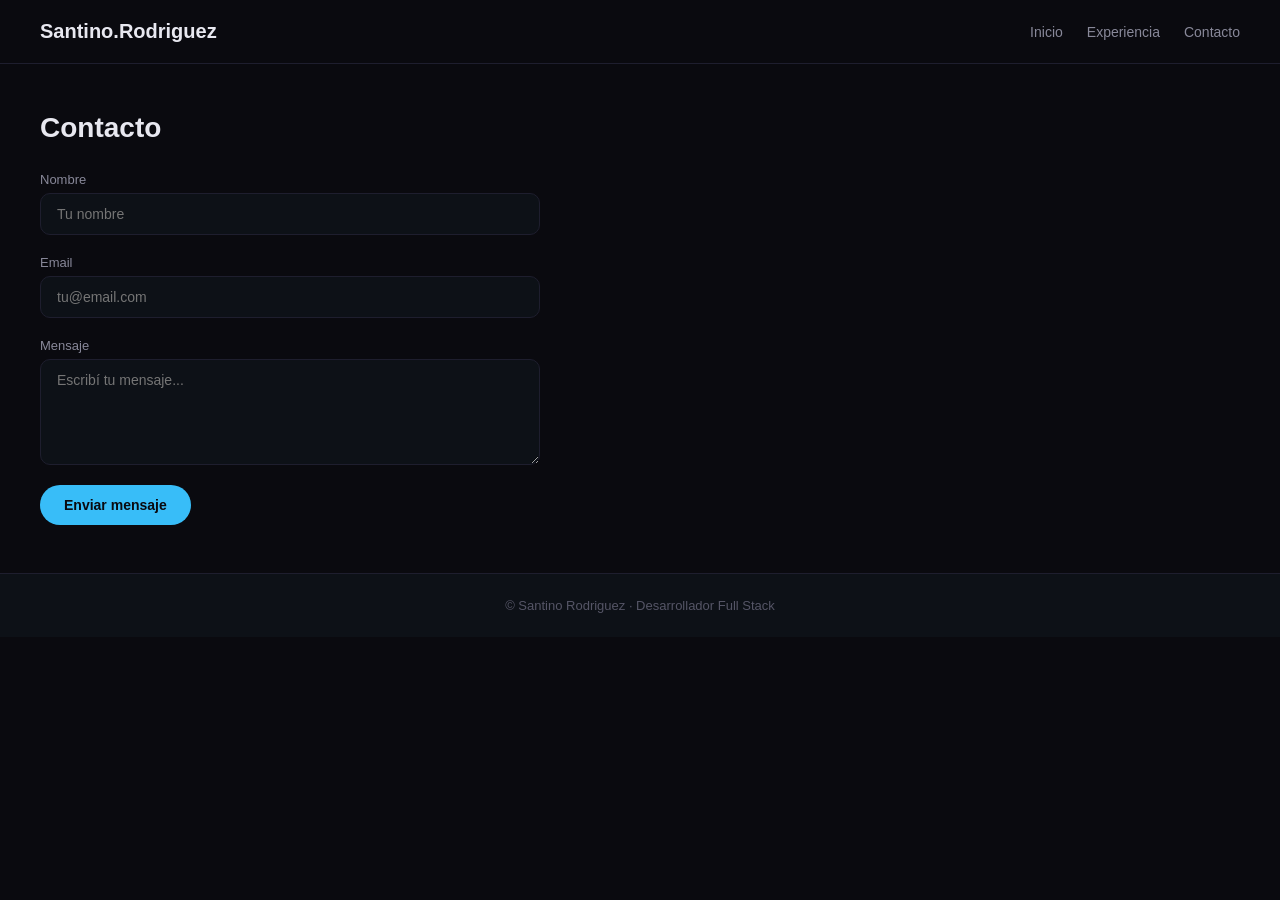
==== contacto.html @ a267e3ce "Versión 1.1.1, Se agregó la pestaña Contacto, junto con su CSS" ====
<!DOCTYPE html>
<html lang="es">

<head>
  <meta charset="UTF-8">
  <meta name="viewport" content="width=device-width, initial-scale=1.0">
  <title>Contacto · Santino Rodriguez</title>
  <link rel="stylesheet" href="estilos.css">
</head>

<body>

  <nav class="nav">
    <span class="logo">Santino.Rodriguez</span>
    <div class="nav-links">
      <a href="index.html">Inicio</a>
      <a href="index.html#experiencia">Experiencia</a>
      <a href="contacto.html">Contacto</a>
    </div>
  </nav>

  <section class="seccion">
    <h2>Contacto</h2>

    <div class="formulario">

      <div class="campo">
        <label for="nombre">Nombre</label>
        <input type="text" id="nombre" placeholder="Tu nombre">
      </div>

      <div class="campo">
        <label for="email">Email</label>
        <input type="email" id="email" placeholder="tu@email.com">
      </div>

      <div class="campo">
        <label for="mensaje">Mensaje</label>
        <textarea id="mensaje" rows="5" placeholder="Escribí tu mensaje..."></textarea>
      </div>

      <button class="boton-enviar">Enviar mensaje</button>

    </div>
  </section>

  <footer class="footer">
    <p>© Santino Rodriguez · Desarrollador Full Stack</p>
  </footer>

</body>
</html>
---- estilos.css ----
* {
  box-sizing: border-box;
  margin: 0;
  padding: 0;
}

body {
  font-family: 'Outfit', sans-serif;
  background-color: #0a0a0f;
  color: #e8e8f0;
}

.azul {
  color: #38cbf8;
}

.nav {
  display: flex;
  justify-content: space-between;
  align-items: center;
  padding: 20px 40px;
  border-bottom: 1px solid #1e1e2e;
}

.logo {
  font-size: 20px;
  font-weight: 700;
  color: #e8e8f0;
}

.nav-links {
  display: flex;
  gap: 24px;
}

.nav-links a {
  text-decoration: none;
  color: #888899;
  font-size: 14px;
}

.nav-links a:hover {
  color: #38bdf8;
}

.fondo-hero {
  background-color: #b0e0fc1e;
}

.hero {
  display: flex;
  align-items: center;
  justify-content: space-between;
  padding: 60px 40px;
  gap: 40px;
}

.hero-texto {
  flex: 1;
}

.subtitulo {
  font-size: 13px;
  color: #38bdf8;
  font-weight: 600;
  text-transform: uppercase;
  letter-spacing: 2px;
  margin-bottom: 12px;
}

h1 {
  font-size: 52px;
  font-weight: 700;
  line-height: 1.1;
  margin-bottom: 16px;
  color: #e8e8f0;
}

.descripcion {
  font-size: 15px;
  color: #888899;
  line-height: 1.7;
  max-width: 400px;
  margin-bottom: 28px;
}

.stats {
  display: flex;
  justify-content: space-around;
  padding: 24px 40px;
  border-top: 1px solid #1e1e2e;
  border-bottom: 1px solid #1e1e2e;
  background-color: #0d1117;
}

.stat {
  display: flex;
  flex-direction: column;
  align-items: center;
  gap: 4px;
}

.numero {
  font-size: 36px;
  font-weight: 700;
  color: #38bdf8;
}

.etiqueta {
  font-size: 12px;
  color: #555566;
  text-transform: uppercase;
  letter-spacing: 1px;
}

.seccion {
  padding: 48px 40px;
  background-color: #0a0a0f;
}

.seccion h2 {
  font-size: 28px;
  font-weight: 700;
  margin-bottom: 28px;
  color: #e8e8f0;
}

.fondo-violeta {
  background-color: #0d1117;
  border-top: 1px solid #1e1e2e;
  border-bottom: 1px solid #1e1e2e;
}

.proyectos {
  display: flex;
  flex-wrap: wrap;
  gap: 16px;
}

.tarjeta {
  width: calc(50% - 8px);
  border: 1px solid #1e1e2e;
  border-radius: 14px;
  overflow: hidden;
  background-color: #0d1117;
}

.tarjeta-imagen {
  height: 110px;
  display: flex;
  align-items: center;
  justify-content: center;
  font-size: 22px;
  font-weight: 700;
  letter-spacing: 2px;
}

.fondo-azul   { background-color: #0c2a4a; color: #38bdf8; }
.black-fondo  { background-color: #0a1628; color: #60a5fa; }

.tarjeta-info {
  padding: 14px 16px;
}

.tecnologia {
  font-size: 11px;
  font-weight: 600;
  color: #38bdf8;
  text-transform: uppercase;
  letter-spacing: 1px;
  margin-bottom: 4px;
}

.nombre-proyecto {
  font-size: 14px;
  font-weight: 600;
  color: #e8e8f0;
}

.habilidades {
  display: flex;
  flex-wrap: wrap;
  gap: 10px;
}

.tag {
  padding: 8px 20px;
  border-radius: 100px;
  font-size: 13px;
  font-weight: 500;
  border: 2px solid;
}

.tag.white {
  background-color: #c7dbf042;
  color: #ffffff;
  border-color: #38bdf8;
}

.tag.oscuro {
  background-color: #0a1628;
  color: #60a5fa;
  border-color: #60a5fa;
}

.footer {
  padding: 24px 40px;
  border-top: 1px solid #1e1e2e;
  text-align: center;
  font-size: 13px;
  color: #555566;
  background-color: #0d1117;
}

@media (max-width: 600px) {

  .nav {
    padding: 16px 20px;
  }

  .nav-links {
    display: none;
  }

  .hero {
    flex-direction: column;
    align-items: flex-start;
    padding: 36px 20px;
  }

  h1 {
    font-size: 36px;
  }

  .descripcion {
    max-width: 100%;
  }

  .stats {
    padding: 20px;
    flex-wrap: wrap;
    gap: 16px;
  }

  .numero {
    font-size: 26px;
  }

  .seccion {
    padding: 36px 20px;
  }

  .tarjeta {
    width: 100%;
  }

  .footer {
    padding: 20px;
  }

}


.formulario {
  display: flex;
  flex-direction: column;
  gap: 20px;
  max-width: 500px;
}

.campo {
  display: flex;
  flex-direction: column;
  gap: 6px;
}

.campo label {
  font-size: 13px;
  color: #888899;
  font-weight: 500;
}

.campo input,
.campo textarea {
  background-color: #0d1117;
  border: 1px solid #1e1e2e;
  border-radius: 10px;
  padding: 12px 16px;
  color: #e8e8f0;
  font-size: 14px;
  font-family: 'Outfit', sans-serif;
  outline: none;
}

.campo input:focus,
.campo textarea:focus {
  border-color: #38bdf8;
}

.campo textarea {
  resize: vertical;
}

.boton-enviar {
  background-color: #38bdf8;
  color: #0a0a0f;
  border: none;
  padding: 12px 24px;
  border-radius: 100px;
  font-size: 14px;
  font-weight: 600;
  font-family: 'Outfit', sans-serif;
  cursor: pointer;
  width: fit-content;
}

.boton-enviar:hover {
  background-color: #0ea5e9;
}
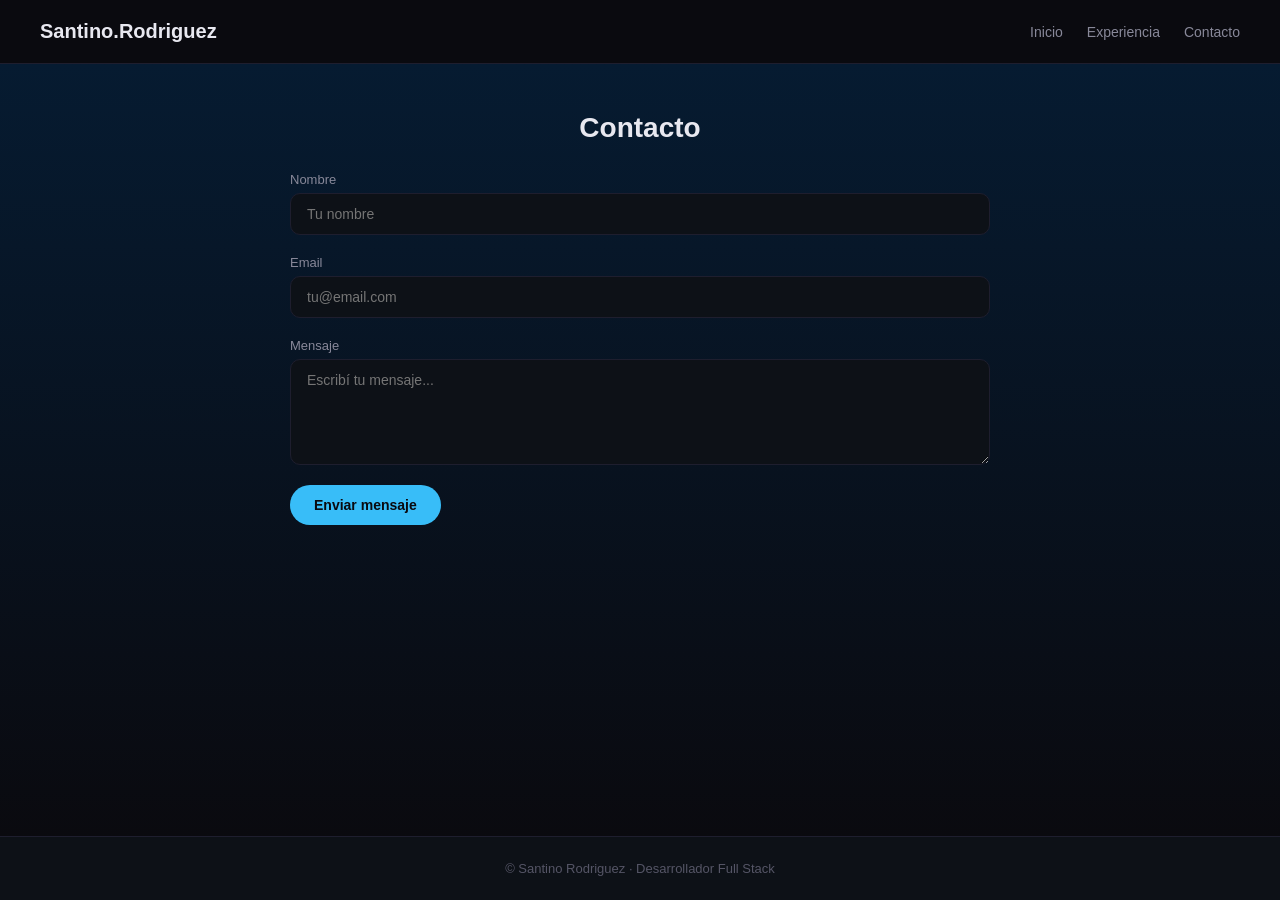
==== commit 97a8e772: "Versión 1.2.6, mejoras visuales, fades en los fondos, acomodé algunos tags y títulos" ====
--- a/contacto.html
+++ b/contacto.html
@@ -5,6 +5,7 @@
   <meta charset="UTF-8">
   <meta name="viewport" content="width=device-width, initial-scale=1.0">
   <title>Contacto · Santino Rodriguez</title>
+  <link rel="icon" href="logoSR.png?v=1">
   <link rel="stylesheet" href="estilos.css">
 </head>
 
@@ -14,12 +15,12 @@
     <span class="logo">Santino.Rodriguez</span>
     <div class="nav-links">
       <a href="index.html">Inicio</a>
-      <a href="index.html#experiencia">Experiencia</a>
+      <a href="experiencia.html">Experiencia</a>
       <a href="contacto.html">Contacto</a>
     </div>
   </nav>
 
-  <section class="seccion">
+<section class="seccion bg-fade centro">
     <h2>Contacto</h2>
 
     <div class="formulario">
--- a/estilos.css
+++ b/estilos.css
@@ -8,6 +8,34 @@
   font-family: 'Outfit', sans-serif;
   background-color: #0a0a0f;
   color: #e8e8f0;
+
+  min-height: 100vh;
+  display: flex;
+  flex-direction: column;
+}
+
+.seccion {
+  flex: 1;
+  padding: 48px 40px;
+  background-color: #0a0a0f;
+}
+
+.bg-fade {
+  background: linear-gradient(to top, #0a0a0f, #061b31);
+}
+
+.bg-fade-left {
+  background: linear-gradient(to left, #0a0a0f, #010a25);
+}
+
+.centro {
+  display: flex;
+  flex-direction: column;
+  align-items: center;
+}
+
+.centro h2 {
+  text-align: center;
 }
 
 .azul {
@@ -53,6 +81,14 @@
   justify-content: space-between;
   padding: 60px 40px;
   gap: 40px;
+}
+
+.hero-foto img {
+  width: 250px;
+  height: 250px;
+  object-fit: cover;
+  border-radius: 50%;
+  border: 3px solid #38bdf8;
 }
 
 .hero-texto {
@@ -77,10 +113,10 @@
 }
 
 .descripcion {
-  font-size: 15px;
+  font-size: 25px;
   color: #888899;
   line-height: 1.7;
-  max-width: 400px;
+  max-width: 1500px;
   margin-bottom: 28px;
 }
 
@@ -125,10 +161,14 @@
   color: #e8e8f0;
 }
 
-.fondo-violeta {
+.fondo-oscuro {
   background-color: #0d1117;
   border-top: 1px solid #1e1e2e;
   border-bottom: 1px solid #1e1e2e;
+}
+
+.centrado {
+  text-align: center;
 }
 
 .proyectos {
@@ -180,13 +220,14 @@
 .habilidades {
   display: flex;
   flex-wrap: wrap;
-  gap: 10px;
+  gap: 30px;
+    justify-content: center;
 }
 
 .tag {
-  padding: 8px 20px;
+  padding: 12px 28px;
   border-radius: 100px;
-  font-size: 13px;
+  font-size: 15px;
   font-weight: 500;
   border: 2px solid;
 }
@@ -216,10 +257,14 @@
 
   .nav {
     padding: 16px 20px;
+    flex-direction: column;
+    align-items: flex-start;
+    gap: 12px;
   }
 
   .nav-links {
-    display: none;
+    display: flex;
+    gap: 16px;
   }
 
   .hero {
@@ -265,7 +310,8 @@
   display: flex;
   flex-direction: column;
   gap: 20px;
-  max-width: 500px;
+  max-width: 700px;
+  width: 100%;
 }
 
 .campo {
@@ -316,4 +362,86 @@
 
 .boton-enviar:hover {
   background-color: #0ea5e9;
+}
+
+
+.timeline {
+  display: flex;
+  flex-direction: column;
+  gap: 0;
+  max-width: 600px;
+  position: relative;
+  padding-left: 20px;
+  border-left: 2px solid #1e1e2e;
+}
+
+.timeline-item {
+  position: relative;
+  padding: 0 0 36px 28px;
+}
+
+.timeline-punto {
+  position: absolute;
+  left: -9px;
+  top: 4px;
+  width: 16px;
+  height: 16px;
+  border-radius: 50%;
+  background-color: #1e1e2e;
+  border: 2px solid #38bdf8;
+}
+
+.timeline-item.activo .timeline-punto {
+  background-color: #38bdf8;
+}
+
+.timeline-fecha {
+  font-size: 12px;
+  color: #38bdf8;
+  font-weight: 600;
+  text-transform: uppercase;
+  letter-spacing: 1px;
+}
+
+.timeline-titulo {
+  font-size: 17px;
+  font-weight: 700;
+  color: #e8e8f0;
+  margin: 6px 0 8px;
+}
+
+.timeline-desc {
+  font-size: 14px;
+  color: #888899;
+  line-height: 1.7;
+  margin-bottom: 12px;
+}
+
+.timeline-tags {
+  display: flex;
+  flex-wrap: wrap;
+  gap: 8px;
+}
+
+@media (max-width: 600px) {
+   .tarjeta-imagen {
+    font-size: 18px;
+    text-align: center;
+    }
+  .timeline {
+    padding-left: 14px;
+  }
+
+  .timeline-item {
+    padding-left: 20px;
+  }
+.hero-foto {
+  margin-right: 0;
+  align-self: center;
+}
+.hero {
+  flex-direction: column;
+  align-items: center;
+  padding: 36px 20px;
+}
 }
